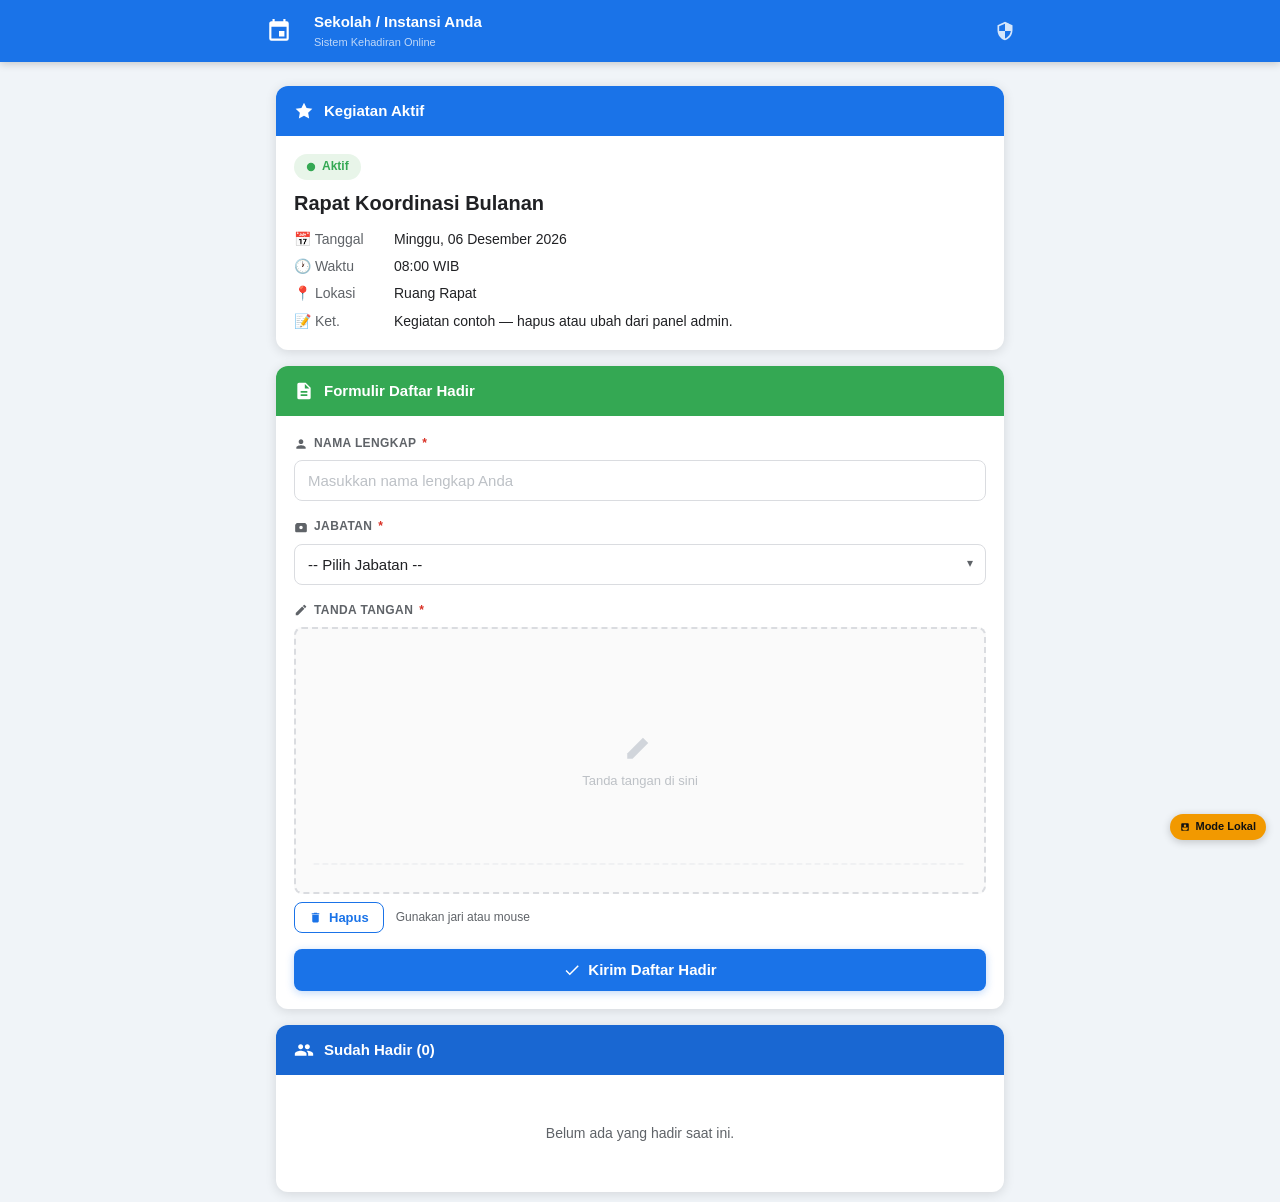
==== index.html @ f6bc0fbe "Add files via upload" ====
<!DOCTYPE html>
<html lang="id">
<head>
  <meta charset="UTF-8">
  <meta name="viewport" content="width=device-width, initial-scale=1.0, maximum-scale=1.0, user-scalable=no">
  <meta name="description" content="Formulir Daftar Hadir Digital">
  <meta name="theme-color" content="#1a73e8">
  <title>Daftar Hadir</title>
  <link rel="stylesheet" href="css/style.css">
</head>
<body>

<!-- ── LOADING ──────────────────────────────────────────── -->
<div id="loading-overlay">
  <div class="spinner"></div>
  <p>Memuat data kegiatan…</p>
</div>

<!-- ── TOAST ────────────────────────────────────────────── -->
<div id="toast-container"></div>

<!-- ── HEADER ───────────────────────────────────────────── -->
<header class="app-header">
  <div class="header-inner">
    <div class="header-logo-wrap" id="header-logo-wrap">
      <!-- Logo diganti via JS setelah setting dimuat -->
      <img id="header-logo-img"
           src="https://i.ibb.co.com/B2KQmpM1/logoMI-R.png"
           alt="Logo"
           style="width:40px;height:40px;object-fit:contain;"
           onerror="this.style.display='none';document.getElementById('header-logo-fallback').style.display='flex';">
      <svg id="header-logo-fallback" style="display:none;"
           width="26" height="26" viewBox="0 0 24 24" fill="white">
        <path d="M17 12h-5v5h5v-5zM16 1v2H8V1H6v2H5C3.89 3 3 3.9 3 5L2.99
                 19A2 2 0 0 0 5 21h14a2 2 0 0 0 2-2V5a2 2 0 0 0-2-2h-1V1h-2zm3
                 18H5V8h14v11z"/>
      </svg>
    </div>
    <div class="header-texts">
      <div class="header-title" id="header-title">Daftar Hadir Digital</div>
      <div class="header-sub">Sistem Kehadiran Online</div>
    </div>
    <a href="admin.html" class="header-btn" title="Panel Admin" aria-label="Buka panel admin">
      <svg width="20" height="20" viewBox="0 0 24 24" fill="currentColor">
        <path d="M12 1L3 5v6c0 5.55 3.84 10.74 9 12 5.16-1.26
                 9-6.45 9-12V5l-9-4zm0 10.99h7c-.53 4.12-3.28
                 7.79-7 8.94V12H5V6.3l7-3.11v8.8z"/>
      </svg>
    </a>
  </div>
</header>

<!-- ── MAIN ─────────────────────────────────────────────── -->
<main class="page" role="main">

  <!-- KARTU INFO KEGIATAN -->
  <section class="card" aria-labelledby="kg-heading">
    <div class="card-head">
      <svg width="20" height="20" viewBox="0 0 24 24" fill="white">
        <path d="M12 2l3.09 6.26L22 9.27l-5 4.87 1.18 6.88L12
                 17.77l-6.18 3.25L7 14.14 2 9.27l6.91-1.01L12 2z"/>
      </svg>
      <span id="kg-heading">Kegiatan Aktif</span>
    </div>
    <div class="card-body" id="kg-info">
      <div class="no-data">Memuat…</div>
    </div>
  </section>

  <!-- KARTU FORMULIR -->
  <section class="card" id="form-card" aria-labelledby="form-heading" style="display:none;">
    <div class="card-head green">
      <svg width="20" height="20" viewBox="0 0 24 24" fill="white">
        <path d="M14 2H6a2 2 0 0 0-2 2v16a2 2 0 0 0 2 2h12a2 2 0
                 0 0 2-2V8l-6-6zm2 16H8v-2h8v2zm0-4H8v-2h8v2zm-3-5V3.5L18.5 9H13z"/>
      </svg>
      <span id="form-heading">Formulir Daftar Hadir</span>
    </div>
    <div class="card-body">
      <form id="hadir-form" novalidate autocomplete="off">

        <!-- Nama -->
        <div class="form-group">
          <label class="form-label" for="input-nama">
            <svg width="14" height="14" viewBox="0 0 24 24" fill="currentColor">
              <path d="M12 12c2.21 0 4-1.79 4-4s-1.79-4-4-4-4 1.79-4
                       4 1.79 4 4 4zm0 2c-2.67 0-8 1.34-8 4v2h16v-2c0-2.66-5.33-4-8-4z"/>
            </svg>
            Nama Lengkap <span class="required" aria-hidden="true">*</span>
          </label>
          <input
            type="text" id="input-nama" name="nama"
            class="form-control" placeholder="Masukkan nama lengkap Anda"
            required autocomplete="name" autocapitalize="words"
          >
        </div>

        <!-- Jabatan -->
        <div class="form-group">
          <label class="form-label" for="input-jabatan">
            <svg width="14" height="14" viewBox="0 0 24 24" fill="currentColor">
              <path d="M20 7H4a2 2 0 0 0-2 2v10a2 2 0 0 0 2 2h16a2
                       2 0 0 0 2-2V9a2 2 0 0 0-2-2zm-8 9a3 3 0 1 1
                       0-6 3 3 0 0 1 0 6zM4 5h16v2H4z"/>
            </svg>
            Jabatan <span class="required" aria-hidden="true">*</span>
          </label>
          <div class="select-wrap">
            <select id="input-jabatan" name="jabatan" class="form-control" required>
              <option value="">-- Pilih Jabatan --</option>
              <optgroup label="Pimpinan">
                <option value="Pengawas Madrasah">Pengawas Madrasah</option>
                <option value="Kepala Madrasah">Kepala Madrasah</option>
                <option value="Wakabid Kurikulum">Wakabid Kurikulum</option>
                <option value="Wakabid Kesiswaan">Wakabid Kesiswaan</option>
                <option value="Wakabid Sarana Prasarana">Wakabid Sarana Prasarana</option>
                <option value="Wakabid Keuangan">Wakabid Keuangan</option>
                <option value="Wakabid Humas">Wakabid Humas</option>
              </optgroup>
              <optgroup label="Tenaga Pendidik &amp; Kependidikan">
                <option value="Guru">Guru</option>
                <option value="Operator">Operator</option>
                <option value="Karyawan">Karyawan</option>
                <option value="Guru Bantu">Guru Bantu</option>
              </optgroup>
            </select>
          </div>
        </div>

        <!-- Tanda Tangan -->
        <div class="form-group">
          <label class="form-label" id="sig-label">
            <svg width="14" height="14" viewBox="0 0 24 24" fill="currentColor">
              <path d="M3 17.25V21h3.75L17.81 9.94l-3.75-3.75L3
                       17.25zM20.71 7.04a1 1 0 0 0 0-1.41l-2.34-2.34a1
                       1 0 0 0-1.41 0l-1.83 1.83 3.75 3.75 1.83-1.83z"/>
            </svg>
            Tanda Tangan <span class="required" aria-hidden="true">*</span>
          </label>

          <!-- Canvas wrapper -->
          <div id="sig-wrap" class="sig-wrap" role="img" aria-labelledby="sig-label">
            <canvas id="sig-canvas" aria-label="Area tanda tangan"></canvas>
            <div id="sig-hint" class="sig-hint" aria-hidden="true">
              <svg width="34" height="34" viewBox="0 0 24 24" fill="#d1d5db">
                <path d="M3 17.25V21h3.75L17.81 9.94l-3.75-3.75L3 17.25z"/>
              </svg>
              <p>Tanda tangan di sini</p>
            </div>
          </div>

          <div class="sig-actions">
            <button type="button" class="btn btn-outline btn-sm" id="btn-clear-sig">
              <svg width="13" height="13" viewBox="0 0 24 24" fill="currentColor">
                <path d="M6 19a2 2 0 0 0 2 2h8a2 2 0 0 0 2-2V7H6v12zM19 4h-3.5l-1-1h-5l-1 1H5v2h14V4z"/>
              </svg>
              Hapus
            </button>
            <span class="sig-hint-text">Gunakan jari atau mouse</span>
          </div>
          <div id="sig-error" class="field-err" role="alert">
            <svg width="13" height="13" viewBox="0 0 24 24" fill="currentColor">
              <path d="M12 2C6.48 2 2 6.48 2 12s4.48 10 10 10 10-4.48
                       10-10S17.52 2 12 2zm1 15h-2v-2h2v2zm0-4h-2V7h2v6z"/>
            </svg>
            Tanda tangan wajib diisi
          </div>
        </div>

        <!-- Submit -->
        <button type="submit" id="btn-submit" class="btn btn-primary btn-full">
          <svg width="18" height="18" viewBox="0 0 24 24" fill="white">
            <path d="M9 16.2L4.8 12l-1.4 1.4L9 19 21 7l-1.4-1.4L9 16.2z"/>
          </svg>
          Kirim Daftar Hadir
        </button>

      </form>
    </div>
  </section>

  <!-- KARTU SUKSES -->
  <section class="card success-card" id="success-card" aria-live="polite" style="display:none;">
    <div class="success-body">
      <div class="success-icon" role="img" aria-label="Berhasil">✓</div>
      <h2>Terima Kasih!</h2>
      <p><strong id="success-nama"></strong> berhasil tercatat hadir.</p>
      <div class="success-detail">
        <strong>Kegiatan&nbsp;:</strong> <span id="success-kegiatan"></span><br>
        <strong>Jabatan&nbsp;&nbsp;&nbsp;:</strong> <span id="success-jabatan"></span><br>
        <span id="success-mode" style="font-size:12px;color:var(--clr-green);"></span>
      </div>
      <button class="btn btn-primary" id="btn-hadir-lagi" style="margin-top:22px;">
        <svg width="16" height="16" viewBox="0 0 24 24" fill="white">
          <path d="M17.65 6.35A7.958 7.958 0 0 0 12 4a8 8 0 1 0 8 8h-2a6 6 0
                   1 1-1.76-4.24l-2.24 2.24H22V4l-4.35 4.35z"/>
        </svg>
        Isi Daftar Hadir Lagi
      </button>
    </div>
  </section>

  <!-- KARTU DAFTAR YANG SUDAH HADIR -->
  <section class="card" id="list-card" aria-labelledby="list-heading" style="display:none;">
    <div class="card-head dark">
      <svg width="20" height="20" viewBox="0 0 24 24" fill="white">
        <path d="M16 11c1.66 0 3-1.34 3-3s-1.34-3-3-3-3 1.34-3
                 3 1.34 3 3 3zm-8 0c1.66 0 3-1.34 3-3S9.66 5 8
                 5C6.34 5 5 6.34 5 8s1.34 3 3 3zm0 2c-2.33 0-7
                 1.17-7 3.5V19h14v-2.5c0-2.33-4.67-3.5-7-3.5zm8
                 0c-.29 0-.62.02-.97.05 1.16.84 1.97 1.97 1.97
                 3.45V19h6v-2.5c0-2.33-4.67-3.5-7-3.5z"/>
      </svg>
      <span id="list-heading">
        Sudah Hadir (<span id="hadir-count">0</span>)
      </span>
    </div>
    <div class="card-body" id="hadir-list">
      <div class="no-data">Belum ada yang hadir.</div>
    </div>
  </section>

</main>

<!-- ── FOOTER ───────────────────────────────────────────── -->
<footer class="app-footer">
  <p>Daftar Hadir Digital &copy; <span id="year"></span>
    &nbsp;·&nbsp;
    <a href="admin.html" style="color:inherit;text-decoration:underline;">Panel Admin</a>
  </p>
</footer>

<!-- ── SCRIPTS ──────────────────────────────────────────── -->
<script src="js/api.js"></script>
<script src="js/utils.js"></script>
<script src="js/db.js"></script>
<script src="js/canvas.js"></script>
<script src="js/app.js"></script>

</body>
</html>
---- css/style.css ----
/* ═══════════════════════════════════════════════════════════
   DAFTAR HADIR DIGITAL — stylesheet
   Pure static, no framework
   ═══════════════════════════════════════════════════════════ */

/* ── RESET ─────────────────────────────────────────────────── */
*, *::before, *::after { box-sizing: border-box; margin: 0; padding: 0; }

/* ── TOKENS ────────────────────────────────────────────────── */
:root {
  --clr-primary:      #1a73e8;
  --clr-primary-dk:   #1557b0;
  --clr-green:        #34a853;
  --clr-green-dk:     #0d652d;
  --clr-danger:       #d93025;
  --clr-warn:         #f29900;
  --clr-purple:       #7b1fa2;
  --clr-bg:           #f0f4f8;
  --clr-surface:      #ffffff;
  --clr-text:         #202124;
  --clr-muted:        #5f6368;
  --clr-border:       #dadce0;
  --radius-sm:        8px;
  --radius-md:        12px;
  --radius-lg:        16px;
  --shadow-sm:        0 1px 4px rgba(0,0,0,.10);
  --shadow-md:        0 2px 12px rgba(0,0,0,.12);
  --shadow-lg:        0 6px 28px rgba(0,0,0,.18);
  --header-h:         62px;
  --font:             'Segoe UI', Roboto, Arial, sans-serif;
  --transition:       .2s ease;
}

/* ── BASE ──────────────────────────────────────────────────── */
html { font-size: 16px; scroll-behavior: smooth; }
body {
  font-family: var(--font);
  background: var(--clr-bg);
  color: var(--clr-text);
  min-height: 100vh;
  line-height: 1.6;
  -webkit-font-smoothing: antialiased;
}
a { color: inherit; text-decoration: none; }
button { font-family: var(--font); }

/* ── LOADING OVERLAY ───────────────────────────────────────── */
#loading-overlay {
  position: fixed; inset: 0; z-index: 9000;
  background: rgba(255,255,255,.94);
  display: flex; flex-direction: column;
  align-items: center; justify-content: center; gap: 14px;
  backdrop-filter: blur(3px);
  transition: opacity .3s;
}
#loading-overlay.hidden { opacity: 0; pointer-events: none; }
.spinner {
  width: 44px; height: 44px;
  border: 4px solid var(--clr-border);
  border-top-color: var(--clr-primary);
  border-radius: 50%;
  animation: spin .75s linear infinite;
}
@keyframes spin { to { transform: rotate(360deg); } }
#loading-overlay p { font-size: 14px; color: var(--clr-muted); }

/* ── TOAST ─────────────────────────────────────────────────── */
#toast-container {
  position: fixed; bottom: 20px; left: 50%;
  transform: translateX(-50%);
  display: flex; flex-direction: column; gap: 8px;
  z-index: 8000; width: max-content; max-width: calc(100vw - 32px);
  pointer-events: none;
}
.toast {
  padding: 11px 22px;
  border-radius: var(--radius-sm);
  font-size: 14px; font-weight: 500;
  color: #fff; background: #323232;
  box-shadow: var(--shadow-lg);
  animation: toastIn .3s ease, toastOut .3s ease 2.8s forwards;
  text-align: center;
}
.toast.success { background: var(--clr-green); }
.toast.error   { background: var(--clr-danger); }
.toast.warn    { background: var(--clr-warn); color: #111; }
@keyframes toastIn  { from { opacity:0; transform:translateY(16px); } to { opacity:1; transform:translateY(0); } }
@keyframes toastOut { from { opacity:1; } to { opacity:0; } }

/* ── HEADER ────────────────────────────────────────────────── */
.app-header {
  position: sticky; top: 0; z-index: 200;
  height: var(--header-h);
  background: var(--clr-primary);
  box-shadow: 0 2px 8px rgba(0,0,0,.18);
}
.app-header.admin-mode { background: #1a1a2e; }
.header-inner {
  max-width: 800px; margin: 0 auto;
  padding: 0 16px; height: 100%;
  display: flex; align-items: center; gap: 12px;
}
.header-logo-wrap {
  width: 46px; height: 46px; flex-shrink: 0;
  background: transparent;
  border-radius: 50%;
  display: flex; align-items: center; justify-content: center;
  overflow: hidden;
}
.header-logo-wrap img { display: block; }
.header-logo-wrap svg { display: block; }
.header-texts { flex: 1; min-width: 0; }
.header-title {
  font-size: 15px; font-weight: 700; color: #fff;
  white-space: nowrap; overflow: hidden; text-overflow: ellipsis;
}
.header-sub { font-size: 11px; color: rgba(255,255,255,.72); }
.header-btn {
  width: 38px; height: 38px; flex-shrink: 0;
  background: transparent; border: none; cursor: pointer;
  border-radius: 50%;
  display: flex; align-items: center; justify-content: center;
  color: rgba(255,255,255,.82);
  transition: background var(--transition);
}
.header-btn:hover { background: rgba(255,255,255,.14); }
.header-btn svg { display: block; }

/* ── PAGE WRAPPER ──────────────────────────────────────────── */
.page {
  max-width: 760px; margin: 0 auto;
  padding: 20px 16px 56px;
  display: flex; flex-direction: column; gap: 16px;
}
.page.wide { max-width: 960px; }

/* ── CARD ──────────────────────────────────────────────────── */
.card {
  background: var(--clr-surface);
  border-radius: var(--radius-md);
  box-shadow: var(--shadow-md);
  overflow: hidden;
}
.card-head {
  padding: 13px 18px;
  display: flex; align-items: center; gap: 10px;
  color: #fff; font-weight: 600; font-size: 15px;
  background: var(--clr-primary);
}
.card-head.green  { background: var(--clr-green); }
.card-head.dark   { background: #1967d2; }
.card-head.orange { background: #e65100; }
.card-head svg { flex-shrink: 0; }
.card-body { padding: 18px; }

/* ── KEGIATAN INFO ─────────────────────────────────────────── */
.kg-badge {
  display: inline-flex; align-items: center; gap: 6px;
  padding: 3px 12px; border-radius: 20px; margin-bottom: 10px;
  font-size: 12px; font-weight: 600;
  background: #e8f5e9; color: var(--clr-green);
}
.kg-badge.inactive { background: #fce8e6; color: var(--clr-danger); }
.kg-title { font-size: 20px; font-weight: 700; margin-bottom: 12px; line-height: 1.3; }
.kg-meta { display: flex; flex-direction: column; gap: 5px; font-size: 14px; }
.kg-meta-row { display: flex; gap: 10px; }
.kg-meta-row .lbl { color: var(--clr-muted); min-width: 90px; font-weight: 500; }

/* ── FORM ──────────────────────────────────────────────────── */
.form-group { margin-bottom: 16px; }
.form-label {
  display: flex; align-items: center; gap: 6px;
  font-size: 12px; font-weight: 700; text-transform: uppercase;
  letter-spacing: .4px; color: var(--clr-muted); margin-bottom: 7px;
}
.required { color: var(--clr-danger); }
.form-control {
  width: 100%; padding: 11px 13px;
  border: 1.5px solid var(--clr-border);
  border-radius: var(--radius-sm);
  font-size: 15px; font-family: var(--font);
  color: var(--clr-text); background: #fff;
  outline: none; appearance: none;
  transition: border-color var(--transition), box-shadow var(--transition);
}
.form-control:focus {
  border-color: var(--clr-primary);
  box-shadow: 0 0 0 3px rgba(26,115,232,.14);
}
.form-control::placeholder { color: #bdc1c6; }
textarea.form-control { resize: vertical; min-height: 76px; }
.form-row { display: grid; grid-template-columns: 1fr 1fr; gap: 12px; }
.select-wrap { position: relative; }
.select-wrap::after {
  content: '▾'; position: absolute; right: 13px; top: 50%;
  transform: translateY(-50%); pointer-events: none;
  color: var(--clr-muted); font-size: 12px;
}
.field-err {
  display: none; align-items: center; gap: 4px;
  color: var(--clr-danger); font-size: 12px; margin-top: 5px;
}
.field-err.show { display: flex; }

/* ── SIGNATURE PAD ─────────────────────────────────────────── */
.sig-wrap {
  position: relative;
  border: 2px dashed var(--clr-border);
  border-radius: var(--radius-sm);
  overflow: hidden; background: #fafafa;
  cursor: crosshair; touch-action: none;
}
.sig-wrap.active { border-style: solid; border-color: var(--clr-primary); }
.sig-wrap.error  { border-color: var(--clr-danger); }
#sig-canvas { display: block; width: 100%; }
.sig-hint {
  position: absolute; inset: 0;
  display: flex; flex-direction: column;
  align-items: center; justify-content: center; gap: 8px;
  pointer-events: none; transition: opacity .2s;
}
.sig-hint.hidden { opacity: 0; }
.sig-hint p { font-size: 13px; color: #bdc1c6; }
.sig-actions {
  display: flex; align-items: center; gap: 12px;
  margin-top: 8px; flex-wrap: wrap;
}
.sig-hint-text { font-size: 12px; color: var(--clr-muted); }

/* ── BUTTONS ───────────────────────────────────────────────── */
.btn {
  display: inline-flex; align-items: center; justify-content: center; gap: 7px;
  border: none; border-radius: var(--radius-sm);
  font-family: var(--font); font-weight: 600; cursor: pointer;
  transition: background var(--transition), box-shadow var(--transition), transform .1s;
}
.btn:active { transform: scale(.97); }
.btn:disabled { opacity: .55; cursor: not-allowed; transform: none; }

.btn-primary {
  background: var(--clr-primary); color: #fff;
  padding: 12px 22px; font-size: 15px;
  box-shadow: 0 2px 8px rgba(26,115,232,.28);
}
.btn-primary:hover:not(:disabled) { background: var(--clr-primary-dk); }

.btn-outline {
  background: transparent; color: var(--clr-primary);
  border: 1.5px solid var(--clr-primary);
  padding: 10px 18px; font-size: 14px;
}
.btn-outline:hover:not(:disabled) { background: rgba(26,115,232,.07); }

.btn-danger {
  background: var(--clr-danger); color: #fff;
  padding: 10px 18px; font-size: 14px;
}
.btn-danger:hover:not(:disabled) { background: #b52d22; }

.btn-warn {
  background: var(--clr-warn); color: #111;
  padding: 10px 18px; font-size: 14px;
}

.btn-sm { padding: 7px 14px; font-size: 13px; }
.btn-full { width: 100%; }
.btn-icon {
  background: none; border: none; cursor: pointer;
  width: 32px; height: 32px; border-radius: 50%;
  display: inline-flex; align-items: center; justify-content: center;
  color: var(--clr-muted); transition: background var(--transition);
}
.btn-icon:hover { background: var(--clr-bg); }

/* ── SUCCESS CARD ──────────────────────────────────────────── */
.success-card { border: 2px solid var(--clr-green); }
.success-body { padding: 40px 24px; text-align: center; }
.success-icon {
  width: 72px; height: 72px; border-radius: 50%;
  background: var(--clr-green); color: #fff;
  font-size: 36px; font-weight: 700;
  display: flex; align-items: center; justify-content: center;
  margin: 0 auto 18px;
  animation: pop .4s cubic-bezier(.175,.885,.32,1.275);
}
@keyframes pop { from { transform: scale(0); opacity:0; } to { transform: scale(1); opacity:1; } }
.success-body h2 { font-size: 24px; margin-bottom: 6px; }
.success-body p  { color: var(--clr-muted); font-size: 15px; }
.success-detail {
  margin-top: 14px; padding: 13px; border-radius: var(--radius-sm);
  background: var(--clr-bg); font-size: 14px; color: var(--clr-muted);
  text-align: left; line-height: 1.9;
}

/* ── HADIR LIST ────────────────────────────────────────────── */
.hadir-item {
  display: flex; align-items: center; gap: 12px;
  padding: 11px 0; border-bottom: 1px solid var(--clr-border);
}
.hadir-item:last-child { border: none; }
.avatar {
  width: 40px; height: 40px; border-radius: 50%; flex-shrink: 0;
  background: var(--clr-primary); color: #fff;
  display: flex; align-items: center; justify-content: center;
  font-weight: 700; font-size: 16px;
}
.hadir-info { flex: 1; min-width: 0; }
.hadir-nama {
  font-weight: 600; font-size: 14px;
  overflow: hidden; text-overflow: ellipsis; white-space: nowrap;
}
.hadir-jabatan { font-size: 12px; color: var(--clr-muted); }
.hadir-ttd {
  width: 72px; height: 36px; border-radius: 6px;
  border: 1px solid var(--clr-border); overflow: hidden;
  background: #fafafa; flex-shrink: 0;
  display: flex; align-items: center; justify-content: center;
}
.hadir-ttd img { width: 100%; height: 100%; object-fit: contain; }
.hadir-time { font-size: 11px; color: #9aa0a6; white-space: nowrap; }
.no-data {
  text-align: center; padding: 28px 16px;
  color: var(--clr-muted); font-size: 14px; line-height: 1.8;
}

/* ── BADGE ─────────────────────────────────────────────────── */
.badge {
  display: inline-block; padding: 2px 10px;
  border-radius: 20px; font-size: 11px; font-weight: 700;
  text-transform: uppercase; letter-spacing: .4px;
}
.badge-aktif    { background: #e8f5e9; color: #2e7d32; }
.badge-nonaktif { background: #fce8e6; color: #c62828; }

/* ── ADMIN TABS ────────────────────────────────────────────── */
.tab-bar {
  display: flex; background: var(--clr-surface);
  border-radius: var(--radius-md); box-shadow: var(--shadow-md);
  overflow: hidden;
}
.tab-btn {
  flex: 1; padding: 14px 8px;
  background: none; border: none; cursor: pointer;
  font-family: var(--font); font-size: 13px; font-weight: 600;
  color: var(--clr-muted);
  display: flex; flex-direction: column; align-items: center; gap: 4px;
  border-bottom: 3px solid transparent;
  transition: color var(--transition), border-color var(--transition), background var(--transition);
}
.tab-btn:hover { color: var(--clr-primary); background: var(--clr-bg); }
.tab-btn.active { color: var(--clr-primary); border-bottom-color: var(--clr-primary); }
.tab-pane { display: none; }
.tab-pane.active { display: flex; flex-direction: column; gap: 14px; }

/* ── ADMIN: KEGIATAN ITEM ──────────────────────────────────── */
.kg-admin-item {
  background: var(--clr-surface);
  border-radius: var(--radius-md);
  box-shadow: var(--shadow-sm);
  padding: 15px 18px;
  display: flex; align-items: flex-start; gap: 14px;
  transition: box-shadow var(--transition);
}
.kg-admin-item:hover { box-shadow: var(--shadow-md); }
.kg-admin-left { flex: 1; min-width: 0; }
.kg-admin-title {
  font-size: 15px; font-weight: 700; margin-bottom: 5px;
  overflow: hidden; text-overflow: ellipsis; white-space: nowrap;
}
.kg-admin-meta {
  font-size: 13px; color: var(--clr-muted);
  display: flex; gap: 12px; flex-wrap: wrap;
}
.kg-admin-actions {
  display: flex; flex-direction: column;
  align-items: flex-end; gap: 6px; flex-shrink: 0;
}

/* ── SECTION TITLE ─────────────────────────────────────────── */
.sec-title {
  display: flex; align-items: center; justify-content: space-between; gap: 10px;
}
.sec-title h3 { font-size: 16px; font-weight: 700; }

/* ── MODAL ─────────────────────────────────────────────────── */
.modal-backdrop {
  position: fixed; inset: 0; z-index: 500;
  background: rgba(0,0,0,.48);
  display: flex; align-items: center; justify-content: center;
  padding: 16px; backdrop-filter: blur(2px);
}
.modal-backdrop.hidden { display: none; }
.modal {
  background: var(--clr-surface);
  border-radius: var(--radius-lg);
  box-shadow: var(--shadow-lg);
  max-height: 90vh; overflow-y: auto;
  width: 100%; max-width: 500px;
  animation: slideUp .24s ease;
}
@keyframes slideUp { from { transform: translateY(26px); opacity:0; } to { transform: translateY(0); opacity:1; } }
.modal-detail { max-width: 740px; }

.modal-head {
  display: flex; align-items: center; justify-content: space-between;
  padding: 16px 20px; border-bottom: 1px solid var(--clr-border);
  position: sticky; top: 0; background: var(--clr-surface); z-index: 1;
}
.modal-head h3 { font-size: 17px; font-weight: 700; }
.modal-body { padding: 20px; }

/* Login modal */
.login-modal { padding: 36px 28px; text-align: center; }
.login-modal .big-icon { font-size: 52px; margin-bottom: 10px; }
.login-modal h2 { font-size: 22px; margin-bottom: 4px; }
.login-modal .sub { font-size: 14px; color: var(--clr-muted); margin-bottom: 22px; }
.back-link {
  display: block; margin-top: 18px;
  font-size: 13px; color: var(--clr-muted);
}
.back-link:hover { color: var(--clr-primary); }

/* Confirm modal */
.confirm-modal { padding: 30px; text-align: center; }
.confirm-modal .big-icon { font-size: 44px; margin-bottom: 10px; }
.confirm-modal h3 { font-size: 19px; margin-bottom: 6px; }
.confirm-modal p { font-size: 14px; color: var(--clr-muted); margin-bottom: 22px; }
.confirm-actions { display: flex; gap: 10px; justify-content: center; }

/* ── STAT GRID ─────────────────────────────────────────────── */
.stat-grid {
  display: grid; grid-template-columns: repeat(auto-fit, minmax(120px, 1fr));
  gap: 10px; margin-bottom: 18px;
}
.stat-card { background: var(--clr-bg); border-radius: 10px; padding: 14px; text-align: center; }
.stat-num { font-size: 28px; font-weight: 800; color: var(--clr-primary); }
.stat-lbl { font-size: 12px; color: var(--clr-muted); margin-top: 2px; }

/* ── EXPORT BAR ────────────────────────────────────────────── */
.export-bar {
  display: flex; gap: 8px; flex-wrap: wrap; margin-bottom: 14px;
}

/* ── FOOTER ────────────────────────────────────────────────── */
.app-footer {
  text-align: center; padding: 20px 16px;
  font-size: 12px; color: var(--clr-muted);
}

/* ══════════════════════════════════════════════════════
   RESPONSIVE
   ══════════════════════════════════════════════════════ */

/* Mobile ≤ 479px */
@media (max-width: 479px) {
  :root { --header-h: 56px; }
  .header-title { font-size: 13px; }
  .page { padding: 12px 10px 40px; gap: 12px; }
  .card-body { padding: 14px; }
  .card-head { padding: 11px 14px; font-size: 14px; }
  .kg-title { font-size: 17px; }
  .form-control { font-size: 16px; } /* prevent iOS zoom */
  .form-row { grid-template-columns: 1fr; }
  .sig-actions { flex-direction: column; align-items: flex-start; }
  .tab-btn { font-size: 11px; padding: 12px 4px; }
  .kg-admin-item { flex-direction: column; }
  .kg-admin-actions { width: 100%; flex-direction: row; justify-content: flex-start; flex-wrap: wrap; }
  .stat-grid { grid-template-columns: repeat(2, 1fr); }
  .confirm-actions { flex-direction: column; }
  .confirm-actions .btn { width: 100%; }
  .login-modal { padding: 28px 18px; }
  .hadir-ttd { width: 58px; height: 30px; }
}

/* Tablet 480-767 */
@media (min-width: 480px) and (max-width: 767px) {
  .form-row { grid-template-columns: 1fr; }
  .kg-admin-actions { flex-direction: row; align-items: center; flex-wrap: wrap; }
}

/* Desktop ≥ 768px */
@media (min-width: 768px) {
  .tab-btn { flex-direction: row; padding: 16px 20px; font-size: 14px; gap: 8px; }
  .kg-admin-item { align-items: center; }
  .stat-grid { grid-template-columns: repeat(5, 1fr); }
  .page { padding: 24px 16px 64px; }
}

/* ── DARK MODE ─────────────────────────────────────────────── */
@media (prefers-color-scheme: dark) {
  :root {
    --clr-bg:      #111827;
    --clr-surface: #1f2937;
    --clr-text:    #e5e7eb;
    --clr-muted:   #9ca3af;
    --clr-border:  #374151;
  }
  body { background: var(--clr-bg); }
  .form-control { background: #111827; color: var(--clr-text); border-color: var(--clr-border); }
  .form-control::placeholder { color: #4b5563; }
  .sig-wrap { background: #111827; }
  .modal { background: var(--clr-surface); }
  .modal-head { background: var(--clr-surface); }
  .tab-bar, .card { background: var(--clr-surface); }
  .tab-btn:hover { background: var(--clr-bg); }
  .kg-admin-item { background: var(--clr-surface); }
  .stat-card { background: #111827; }
  .success-detail, .kg-meta-row .lbl { color: var(--clr-muted); }
  #loading-overlay { background: rgba(17,24,39,.94); }
}

/* ── PRINT ─────────────────────────────────────────────────── */
@media print {
  .app-header, .app-footer, .tab-bar,
  .btn, .sig-actions, #loading-overlay { display: none !important; }
  .page { padding: 0; max-width: 100%; }
  .card { box-shadow: none; border: 1px solid #ddd; break-inside: avoid; }
}

/* ── KONEKSI GAS STATUS ────────────────────────────────────── */
#koneksi-status-bar.connected {
  background: #e8f5e9;
  border-left: 3px solid var(--clr-green);
}
#koneksi-status-bar.disconnected {
  background: #fce8e6;
  border-left: 3px solid var(--clr-danger);
}
#koneksi-status-bar.local {
  background: #fff8e1;
  border-left: 3px solid var(--clr-warn);
}
@media (prefers-color-scheme: dark) {
  #koneksi-status-bar.connected    { background: #1b2e1b; }
  #koneksi-status-bar.disconnected { background: #2e1b1b; }
  #koneksi-status-bar.local        { background: #2e2a1b; }
}
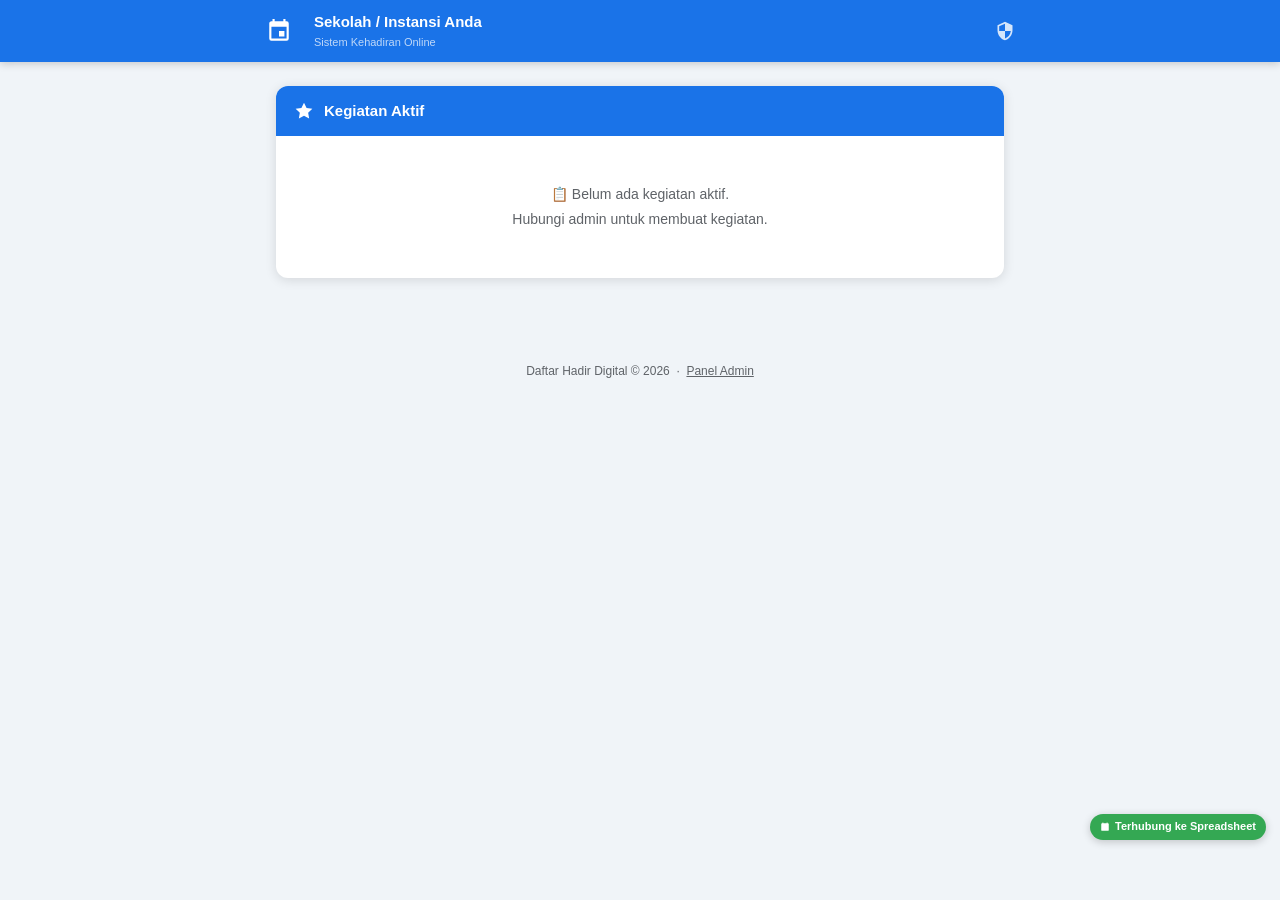
==== commit 5141870d: "Add files via upload" ====
--- a/index.html
+++ b/index.html
@@ -69,6 +69,17 @@
 
   <!-- KARTU FORMULIR -->
   <section class="card" id="form-card" aria-labelledby="form-heading" style="display:none;">
+    <!-- Banner muncul saat kegiatan Nonaktif -->
+    <div id="form-nonaktif-banner" style="display:none;
+         background:#fce8e6;color:#c62828;padding:12px 18px;
+         font-size:13px;font-weight:600;display:none;align-items:center;gap:8px;
+         border-bottom:1px solid #f4c7c3;">
+      <svg width="16" height="16" viewBox="0 0 24 24" fill="currentColor">
+        <path d="M12 2C6.48 2 2 6.48 2 12s4.48 10 10 10
+                 10-4.48 10-10S17.52 2 12 2zm1 15h-2v-2h2v2zm0-4h-2V7h2v6z"/>
+      </svg>
+      Kegiatan ini sudah <strong>Nonaktif</strong> — pengisian daftar hadir ditutup.
+    </div>
     <div class="card-head green">
       <svg width="20" height="20" viewBox="0 0 24 24" fill="white">
         <path d="M14 2H6a2 2 0 0 0-2 2v16a2 2 0 0 0 2 2h12a2 2 0
@@ -127,6 +138,26 @@
           </div>
         </div>
 
+        <!-- Keterangan (opsional) -->
+        <div class="form-group">
+          <label class="form-label" for="input-keterangan">
+            <svg width="14" height="14" viewBox="0 0 24 24" fill="currentColor">
+              <path d="M20 2H4c-1.1 0-2 .9-2 2v18l4-4h14c1.1 0 2-.9 2-2V4c0-1.1-.9-2-2-2z"/>
+            </svg>
+            Keterangan
+            <span style="font-size:11px;font-weight:400;text-transform:none;
+                         letter-spacing:0;color:var(--clr-muted);margin-left:4px;">
+              (opsional)
+            </span>
+          </label>
+          <input
+            type="text" id="input-keterangan" name="keterangan"
+            class="form-control"
+            placeholder="Contoh: Izin terlambat, mewakili, dll."
+            autocapitalize="sentences"
+          >
+        </div>
+
         <!-- Tanda Tangan -->
         <div class="form-group">
           <label class="form-label" id="sig-label">
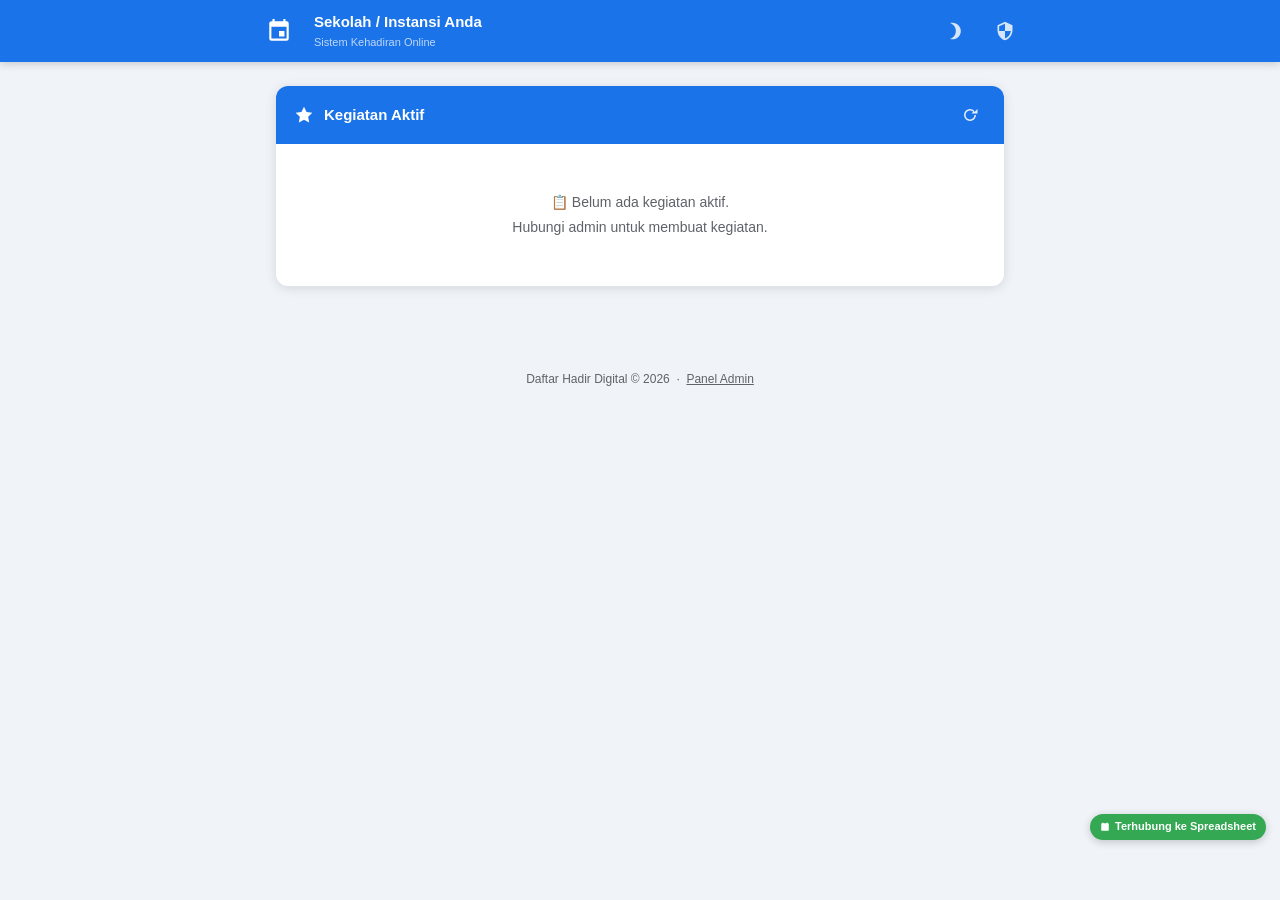
==== commit 46ee5903: "Add files via upload" ====
--- a/index.html
+++ b/index.html
@@ -40,6 +40,14 @@
       <div class="header-title" id="header-title">Daftar Hadir Digital</div>
       <div class="header-sub">Sistem Kehadiran Online</div>
     </div>
+    <button id="btn-dark-mode" class="header-btn" title="Toggle mode gelap" aria-label="Toggle mode gelap/terang">
+      <svg id="icon-light" width="20" height="20" viewBox="0 0 24 24" fill="currentColor" style="display:none;">
+        <path d="M12 7c-2.76 0-5 2.24-5 5s2.24 5 5 5 5-2.24 5-5-2.24-5-5-5zM2 13h2c.55 0 1-.45 1-1s-.45-1-1-1H2c-.55 0-1 .45-1 1s.45 1 1 1zm18 0h2c.55 0 1-.45 1-1s-.45-1-1-1h-2c-.55 0-1 .45-1 1s.45 1 1 1zM11 2v2c0 .55.45 1 1 1s1-.45 1-1V2c0-.55-.45-1-1-1s-1 .45-1 1zm0 18v2c0 .55.45 1 1 1s1-.45 1-1v-2c0-.55-.45-1-1-1s-1 .45-1 1zM5.99 4.58a.996.996 0 0 0-1.41 0 .996.996 0 0 0 0 1.41l1.06 1.06c.39.39 1.03.39 1.41 0s.39-1.03 0-1.41L5.99 4.58zm12.37 12.37a.996.996 0 0 0-1.41 0 .996.996 0 0 0 0 1.41l1.06 1.06c.39.39 1.03.39 1.41 0a.996.996 0 0 0 0-1.41l-1.06-1.06zm1.06-10.96a.996.996 0 0 0 0-1.41.996.996 0 0 0-1.41 0l-1.06 1.06c-.39.39-.39 1.03 0 1.41s1.03.39 1.41 0l1.06-1.06zM7.05 18.36a.996.996 0 0 0 0-1.41.996.996 0 0 0-1.41 0l-1.06 1.06c-.39.39-.39 1.03 0 1.41s1.03.39 1.41 0l1.06-1.06z"/>
+      </svg>
+      <svg id="icon-dark" width="20" height="20" viewBox="0 0 24 24" fill="currentColor">
+        <path d="M9 2c-1.05 0-2.05.16-3 .46 4.06 1.27 7 5.06 7 9.54 0 4.48-2.94 8.27-7 9.54.95.3 1.95.46 3 .46 5.52 0 10-4.48 10-10S14.52 2 9 2z"/>
+      </svg>
+    </button>
     <a href="admin.html" class="header-btn" title="Panel Admin" aria-label="Buka panel admin">
       <svg width="20" height="20" viewBox="0 0 24 24" fill="currentColor">
         <path d="M12 1L3 5v6c0 5.55 3.84 10.74 9 12 5.16-1.26
@@ -61,6 +69,13 @@
                  17.77l-6.18 3.25L7 14.14 2 9.27l6.91-1.01L12 2z"/>
       </svg>
       <span id="kg-heading">Kegiatan Aktif</span>
+      <button id="btn-refresh-kegiatan" class="btn-icon" style="margin-left:auto;" 
+              title="Refresh data dari server" aria-label="Refresh kegiatan">
+        <svg width="18" height="18" viewBox="0 0 24 24" fill="currentColor">
+          <path d="M17.65 6.35A7.958 7.958 0 0 0 12 4a8 8 0 1 0 8 8h-2a6 6 0
+                   1 1-1.76-4.24l-2.24 2.24H22V4l-4.35 4.35z"/>
+        </svg>
+      </button>
     </div>
     <div class="card-body" id="kg-info">
       <div class="no-data">Memuat…</div>
@@ -199,7 +214,7 @@
         </div>
 
         <!-- Submit -->
-        <button type="submit" id="btn-submit" class="btn btn-primary btn-full">
+        <button type="submit" id="btn-submit" class="btn btn-primary btn-full" data-submitting="false">
           <svg width="18" height="18" viewBox="0 0 24 24" fill="white">
             <path d="M9 16.2L4.8 12l-1.4 1.4L9 19 21 7l-1.4-1.4L9 16.2z"/>
           </svg>
--- a/css/style.css
+++ b/css/style.css
@@ -31,6 +31,69 @@
   --transition:       .2s ease;
 }
 
+/* ── DARK MODE ─────────────────────────────────────────────── */
+[data-theme="dark"] {
+  --clr-bg:           #1a1a1a;
+  --clr-surface:      #2d2d2d;
+  --clr-text:         #e8eaed;
+  --clr-muted:        #9aa0a6;
+  --clr-border:       #3c4043;
+  --shadow-sm:        0 1px 4px rgba(0,0,0,.30);
+  --shadow-md:        0 2px 12px rgba(0,0,0,.40);
+  --shadow-lg:        0 6px 28px rgba(0,0,0,.50);
+}
+
+[data-theme="dark"] .sig-wrap {
+  background: #242424;
+  border-color: #444;
+}
+
+[data-theme="dark"] .sig-wrap.active {
+  border-color: var(--clr-primary);
+}
+
+[data-theme="dark"] .form-control {
+  background: #242424;
+  border-color: #444;
+  color: var(--clr-text);
+}
+
+[data-theme="dark"] .form-control:focus {
+  background: #2d2d2d;
+  border-color: var(--clr-primary);
+}
+
+[data-theme="dark"] .select-wrap::after {
+  filter: invert(1);
+}
+
+[data-theme="dark"] .no-data {
+  color: var(--clr-muted);
+}
+
+[data-theme="dark"] .kg-badge {
+  background: rgba(52, 168, 83, 0.15);
+  color: #81c995;
+}
+
+[data-theme="dark"] .kg-badge.inactive {
+  background: rgba(95, 99, 104, 0.15);
+  color: #9aa0a6;
+}
+
+[data-theme="dark"] .success-detail {
+  background: #242424;
+}
+
+[data-theme="dark"] .hadir-item {
+  border-bottom-color: #3c4043;
+}
+
+[data-theme="dark"] .avatar {
+  background: #3c4043;
+  color: #e8eaed;
+}
+
 /* ── BASE ──────────────────────────────────────────────────── */
 html { font-size: 16px; scroll-behavior: smooth; }
 body {
@@ -235,7 +298,12 @@
   transition: background var(--transition), box-shadow var(--transition), transform .1s;
 }
 .btn:active { transform: scale(.97); }
-.btn:disabled { opacity: .55; cursor: not-allowed; transform: none; }
+.btn:disabled { opacity: .55; cursor: not-allowed; transform: none; pointer-events: none; }
+.btn[data-submitting="true"] { 
+  opacity: .65; 
+  cursor: wait; 
+  pointer-events: none;
+}
 
 .btn-primary {
   background: var(--clr-primary); color: #fff;
@@ -270,7 +338,10 @@
   display: inline-flex; align-items: center; justify-content: center;
   color: var(--clr-muted); transition: background var(--transition);
 }
-.btn-icon:hover { background: var(--clr-bg); }
+.btn-icon:hover:not(:disabled) { background: rgba(255,255,255,0.15); }
+.btn-icon:disabled { opacity: 0.5; cursor: not-allowed; }
+.card-head .btn-icon { color: rgba(255,255,255,0.9); }
+.card-head .btn-icon:hover:not(:disabled) { background: rgba(255,255,255,0.2); }
 
 /* ── SUCCESS CARD ──────────────────────────────────────────── */
 .success-card { border: 2px solid var(--clr-green); }
